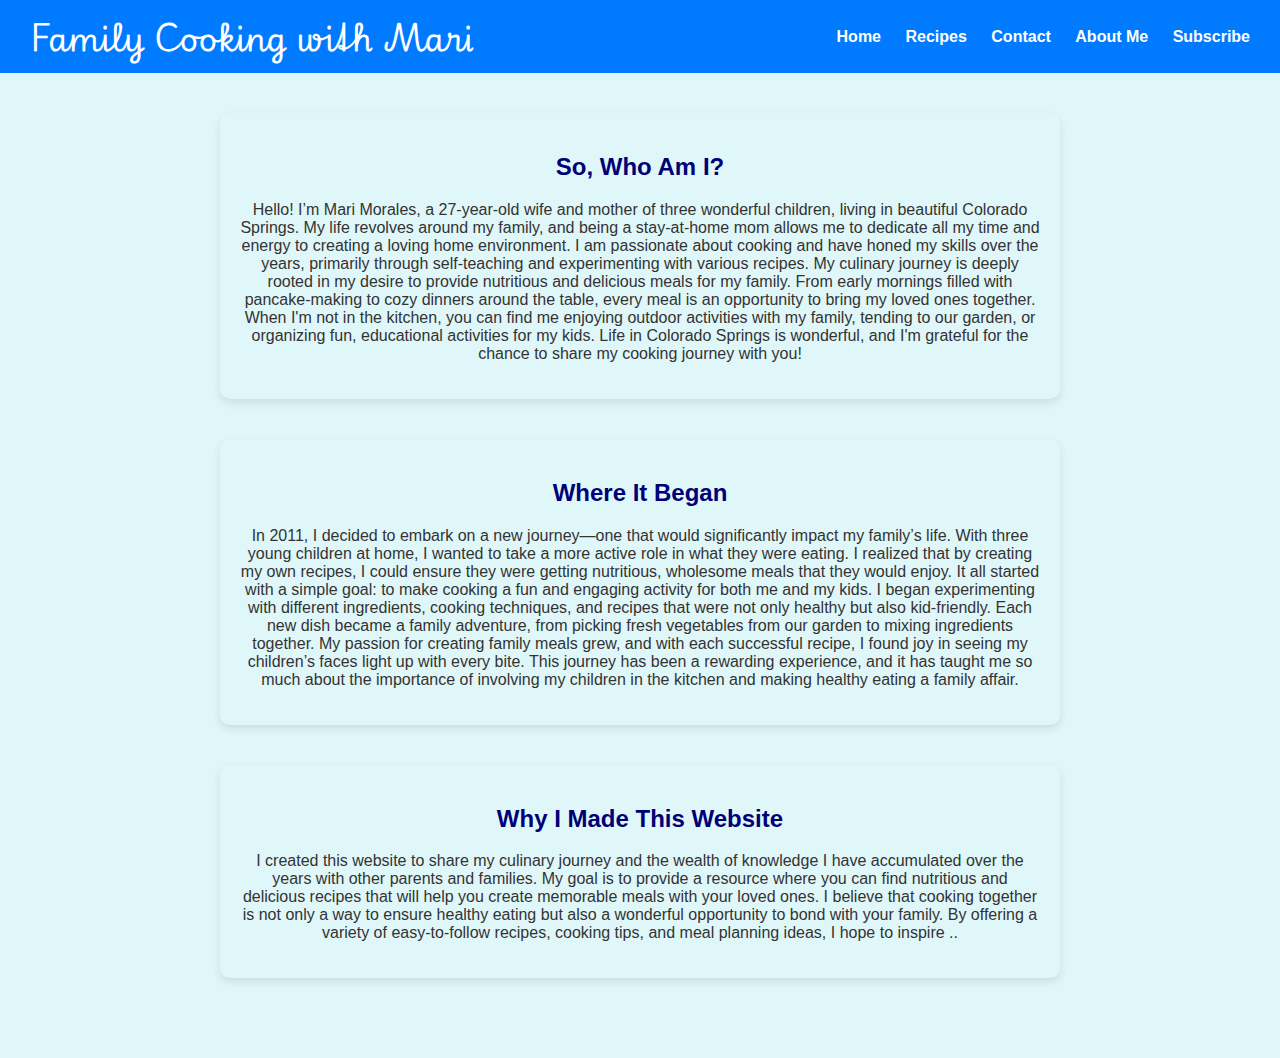
==== aboutme.html @ 346c9d9d "Add files via upload" ====
<!DOCTYPE html>
<html lang="en">
<head>
      <meta charset="UTF-8">
    <meta name="viewport" content="width=device-width, initial-scale=1.0">
    <title>About Me - Family Cooking with Mari</title>
    <link rel="preconnect" href="https://fonts.googleapis.com">
    <link rel="preconnect" href="https://fonts.gstatic.com" crossorigin>
    <link href="https://fonts.googleapis.com/css2?family=Playwrite+AT:ital,wght@0,100..400;1,100..400&display=swap" rel="stylesheet">
    <link rel="stylesheet" href="styles.css">
</head>
<body>


    <div class="header">
        <a href="index.html" class="title-link">
            <h1>Family Cooking with Mari</h1>
        </a>
        <nav>
            <a href="index.html">Home</a>
            <a href="recipes.html">Recipes</a>
            <a href="contact.html">Contact</a>
            <a href="aboutme.html">About Me</a>
            <a href="subscribe.html">Subscribe</a>
        </nav>
    </div>

    <div class="main-content">
        <div class="about-me">
            <div class="section-box">
                <h2>So, Who Am I?</h2>
                <p>Hello! I’m Mari Morales, a 27-year-old wife and mother of three wonderful children, living in beautiful Colorado Springs. My life revolves around my family, and being a stay-at-home mom allows me to dedicate all my time and energy to creating a loving home environment. I am passionate about cooking and have honed my skills over the years, primarily through self-teaching and experimenting with various recipes. My culinary journey is deeply rooted in my desire to provide nutritious and delicious meals for my family. From early mornings filled with pancake-making to cozy dinners around the table, every meal is an opportunity to bring my loved ones together. When I'm not in the kitchen, you can find me enjoying outdoor activities with my family, tending to our garden, or organizing fun, educational activities for my kids. Life in Colorado Springs is wonderful, and I'm grateful for the chance to share my cooking journey with you!</p>
            </div>

            <div class="section-box">
                <h2>Where It Began</h2>
                <p>In 2011, I decided to embark on a new journey—one that would significantly impact my family’s life. With three young children at home, I wanted to take a more active role in what they were eating. I realized that by creating my own recipes, I could ensure they were getting nutritious, wholesome meals that they would enjoy. It all started with a simple goal: to make cooking a fun and engaging activity for both me and my kids. I began experimenting with different ingredients, cooking techniques, and recipes that were not only healthy but also kid-friendly. Each new dish became a family adventure, from picking fresh vegetables from our garden to mixing ingredients together. My passion for creating family meals grew, and with each successful recipe, I found joy in seeing my children’s faces light up with every bite. This journey has been a rewarding experience, and it has taught me so much about the importance of involving my children in the kitchen and making healthy eating a family affair.</p>
            </div>

            <div class="section-box">
                <h2>Why I Made This Website</h2>
                <p>I created this website to share my culinary journey and the wealth of knowledge I have accumulated over the years with other parents and families. My goal is to provide a resource where you can find nutritious and delicious recipes that will help you create memorable meals with your loved ones. I believe that cooking together is not only a way to ensure healthy eating but also a wonderful opportunity to bond with your family. By offering a variety of easy-to-follow recipes, cooking tips, and meal planning ideas, I hope to inspire
..
---- styles.css ----
body {
    font-family: 'Roboto', sans-serif;
    margin: 0;
    padding: 0;
    background-color: #f5f5f5; 
    color: #333333; 
}

.header, .footer {
    background-color: #007bff; 
    padding: 10px 20px;
    display: flex;
    justify-content: space-between;
    align-items: center;
}

.header h1, .footer h1 {
    font-family: 'Playwrite AT', sans-serif; 
    color: #ffffff; /* White text color */
    margin: 0;
}

.header a, .footer a {
    text-decoration: none;
    color: #ffffff; 
    margin: 0 10px;
    font-weight: bold;
}

.header a:hover, .footer a:hover {
    color: #e0f7fa; 
}

.main-content {
    padding: 20px;
    background-color: #e0f7fa; 
}

.recipe-of-the-day {
    display: flex;
    align-items: center;
    margin-bottom: 40px;
}

.recipe-of-the-day img {
    max-width: 300px;
    margin-right: 20px;
    border-radius: 10px;
}

.recipe-of-the-day .text {
    max-width: 600px;
}

.recipe-of-the-day h2 {
    font-family: 'Playwrite AT', sans-serif; 
    color: #007bff; 
    margin: 0 0 10px 0;
}

.recipe-of-the-day h3 {
    color: #333333; 
    margin: 0 0 10px 0;
}

.recipe-of-the-day button {
    background-color: #007bff; 
    border: none;
    padding: 10px 20px;
    cursor: pointer;
    border-radius: 5px;
    font-weight: bold;
    margin-top: 10px;
}

.recipe-of-the-day button:hover {
    background-color: #0056b3; 
}

.section-title {
    margin: 40px 0 20px;
    font-size: 24px;
    color: #007bff; 
    border-bottom: 2px solid #007bff; 
    padding-bottom: 10px;
    font-family: 'Playwrite AT', sans-serif; 
}

.recipes {
    display: flex;
    justify-content: space-between;
    margin-bottom: 40px;
}

.recipe-box {
    background-color: #ffffff; 
    padding: 20px;
    flex: 1;
    margin: 0 10px;
    text-align: center;
    border-radius: 10px;
    box-shadow: 0 4px 8px rgba(0,0,0,0.1);
}

.recipe-box h3 {
    color: #007bff; 
    margin: 0 0 10px 0;
}

.recipe-box p {
    color: #333333; 
    margin: 0 0 20px 0;
}

.recipe-box button {
    background-color: #007bff; 
    color: #ffffff; 
    border: none;
    padding: 10px 20px;
    cursor: pointer;
    border-radius: 5px;
    font-weight: bold;
}

.recipe-box button:hover {
    background-color: #0056b3; 
}

.about-me {
    display: flex;
    flex-direction: column;
    align-items: center;
    margin-bottom: 40px;
}

.about-me .section-box {
    background-color: #e0f7fa; 
    padding: 20px;
    margin: 20px 0;
    border-radius: 10px;
    box-shadow: 0 4px 8px rgba(0, 0, 0, 0.1);
    max-width: 800px;
    text-align: center;
}

.about-me .section-box h2 {
    color: #007
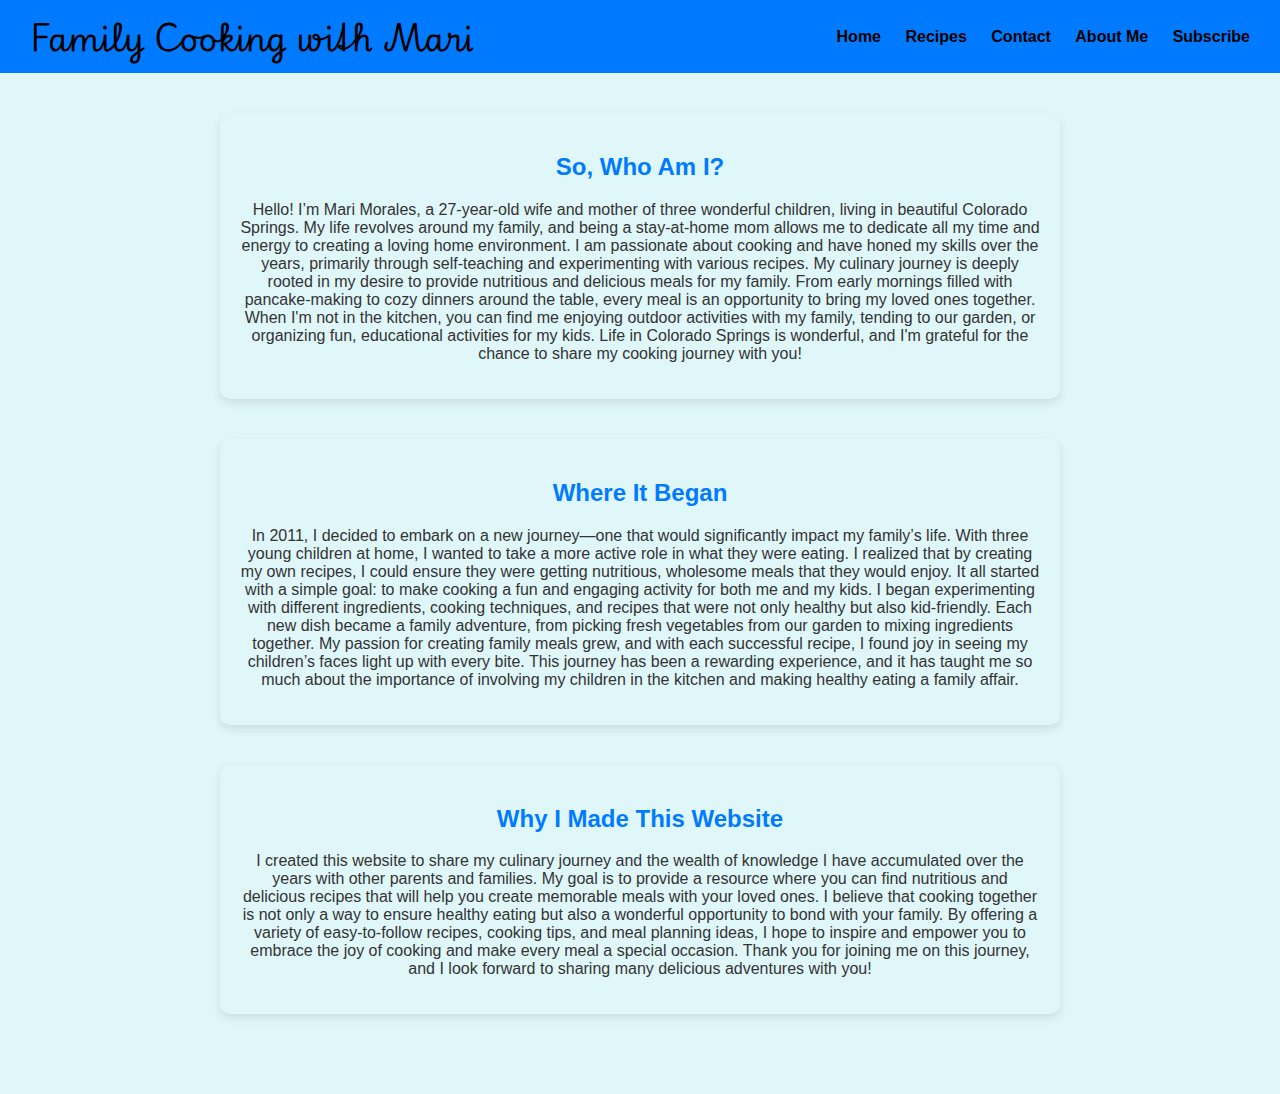
==== commit 7c8c540f: "Add files via upload" ====
--- a/aboutme.html
+++ b/aboutme.html
@@ -1,7 +1,7 @@
 <!DOCTYPE html>
 <html lang="en">
 <head>
-      <meta charset="UTF-8">
+    <meta charset="UTF-8">
     <meta name="viewport" content="width=device-width, initial-scale=1.0">
     <title>About Me - Family Cooking with Mari</title>
     <link rel="preconnect" href="https://fonts.googleapis.com">
@@ -10,8 +10,6 @@
     <link rel="stylesheet" href="styles.css">
 </head>
 <body>
-
-
     <div class="header">
         <a href="index.html" class="title-link">
             <h1>Family Cooking with Mari</h1>
@@ -39,5 +37,9 @@
 
             <div class="section-box">
                 <h2>Why I Made This Website</h2>
-                <p>I created this website to share my culinary journey and the wealth of knowledge I have accumulated over the years with other parents and families. My goal is to provide a resource where you can find nutritious and delicious recipes that will help you create memorable meals with your loved ones. I believe that cooking together is not only a way to ensure healthy eating but also a wonderful opportunity to bond with your family. By offering a variety of easy-to-follow recipes, cooking tips, and meal planning ideas, I hope to inspire
-..+                <p>I created this website to share my culinary journey and the wealth of knowledge I have accumulated over the years with other parents and families. My goal is to provide a resource where you can find nutritious and delicious recipes that will help you create memorable meals with your loved ones. I believe that cooking together is not only a way to ensure healthy eating but also a wonderful opportunity to bond with your family. By offering a variety of easy-to-follow recipes, cooking tips, and meal planning ideas, I hope to inspire and empower you to embrace the joy of cooking and make every meal a special occasion. Thank you for joining me on this journey, and I look forward to sharing many delicious adventures with you!</p>
+            </div>
+        </div>
+    </div>
+</body>
+</html>
--- a/styles.css
+++ b/styles.css
@@ -16,13 +16,13 @@
 
 .header h1, .footer h1 {
     font-family: 'Playwrite AT', sans-serif; 
-    color: #ffffff; /* White text color */
+    color: #000000; 
     margin: 0;
 }
 
 .header a, .footer a {
     text-decoration: none;
-    color: #ffffff; 
+    color: #000000;
     margin: 0 10px;
     font-weight: bold;
 }
@@ -71,6 +71,7 @@
     border-radius: 5px;
     font-weight: bold;
     margin-top: 10px;
+    color: #000000; 
 }
 
 .recipe-of-the-day button:hover {
@@ -114,7 +115,7 @@
 
 .recipe-box button {
     background-color: #007bff; 
-    color: #ffffff; 
+    color: #000000; 
     border: none;
     padding: 10px 20px;
     cursor: pointer;
@@ -144,4 +145,6 @@
 }
 
 .about-me .section-box h2 {
-    color: #007
+    color: #007bff; 
+}
+6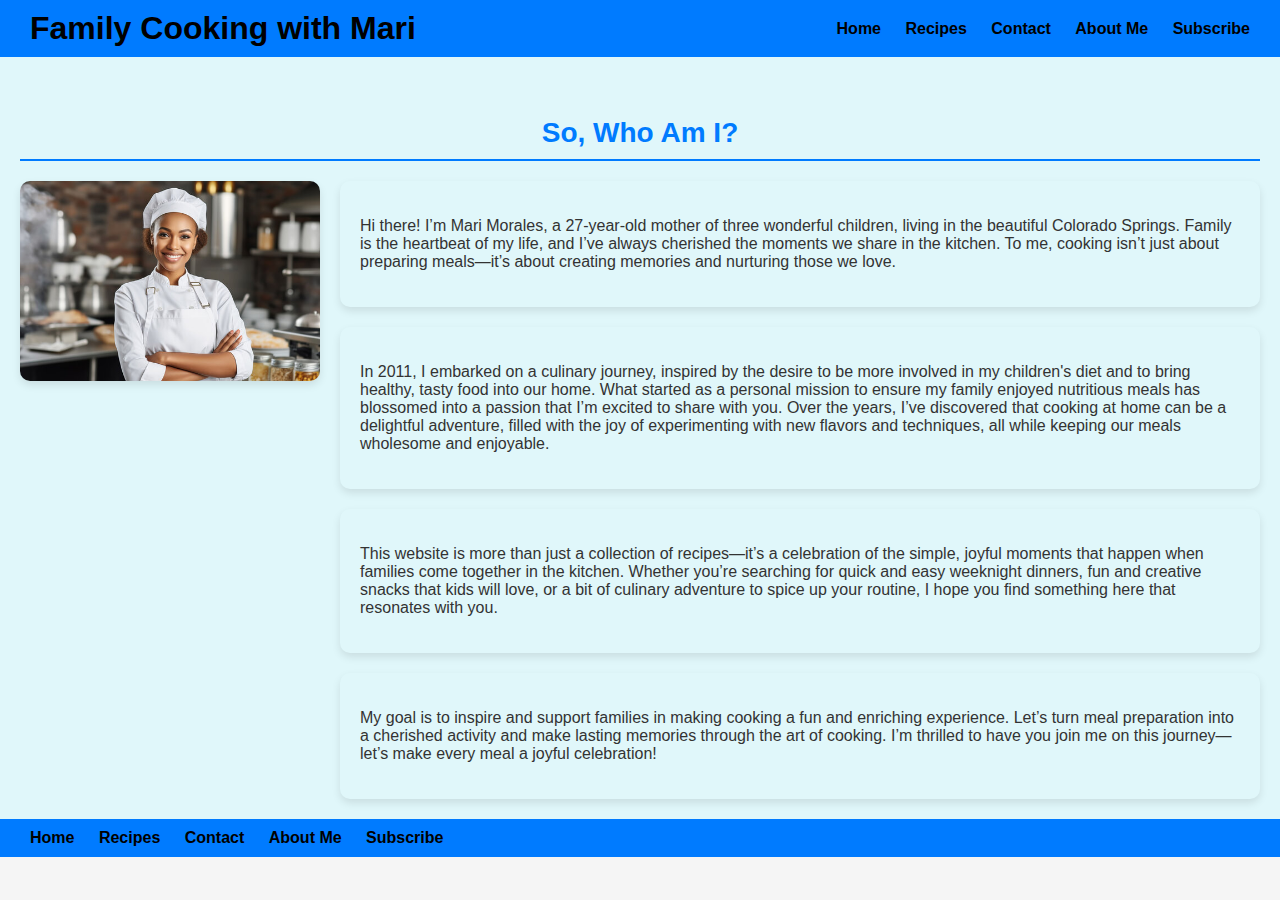
==== commit 97ee7820: "Add files via upload" ====
--- a/aboutme.html
+++ b/aboutme.html
@@ -3,11 +3,19 @@
 <head>
     <meta charset="UTF-8">
     <meta name="viewport" content="width=device-width, initial-scale=1.0">
+    <meta name="description" content="Learn more about Mari Morales, a passionate cook and mother of three from Colorado Springs. Discover her journey into cooking, her dedication to family meals, and how this website celebrates the joy of cooking together.">
     <title>About Me - Family Cooking with Mari</title>
-    <link rel="preconnect" href="https://fonts.googleapis.com">
-    <link rel="preconnect" href="https://fonts.gstatic.com" crossorigin>
-    <link href="https://fonts.googleapis.com/css2?family=Playwrite+AT:ital,wght@0,100..400;1,100..400&display=swap" rel="stylesheet">
     <link rel="stylesheet" href="styles.css">
+    <link rel="stylesheet" href="aboutme.css">
+    <style>
+        
+        .section-title {
+            text-align: center; 
+            font-size: 28px; 
+            color: #007bff; 
+            margin-bottom: 20px; 
+        }
+    </style>
 </head>
 <body>
     <div class="header">
@@ -24,22 +32,34 @@
     </div>
 
     <div class="main-content">
+        <h2 class="section-title">So, Who Am I?</h2>
         <div class="about-me">
-            <div class="section-box">
-                <h2>So, Who Am I?</h2>
-                <p>Hello! I’m Mari Morales, a 27-year-old wife and mother of three wonderful children, living in beautiful Colorado Springs. My life revolves around my family, and being a stay-at-home mom allows me to dedicate all my time and energy to creating a loving home environment. I am passionate about cooking and have honed my skills over the years, primarily through self-teaching and experimenting with various recipes. My culinary journey is deeply rooted in my desire to provide nutritious and delicious meals for my family. From early mornings filled with pancake-making to cozy dinners around the table, every meal is an opportunity to bring my loved ones together. When I'm not in the kitchen, you can find me enjoying outdoor activities with my family, tending to our garden, or organizing fun, educational activities for my kids. Life in Colorado Springs is wonderful, and I'm grateful for the chance to share my cooking journey with you!</p>
-            </div>
-
-            <div class="section-box">
-                <h2>Where It Began</h2>
-                <p>In 2011, I decided to embark on a new journey—one that would significantly impact my family’s life. With three young children at home, I wanted to take a more active role in what they were eating. I realized that by creating my own recipes, I could ensure they were getting nutritious, wholesome meals that they would enjoy. It all started with a simple goal: to make cooking a fun and engaging activity for both me and my kids. I began experimenting with different ingredients, cooking techniques, and recipes that were not only healthy but also kid-friendly. Each new dish became a family adventure, from picking fresh vegetables from our garden to mixing ingredients together. My passion for creating family meals grew, and with each successful recipe, I found joy in seeing my children’s faces light up with every bite. This journey has been a rewarding experience, and it has taught me so much about the importance of involving my children in the kitchen and making healthy eating a family affair.</p>
-            </div>
-
-            <div class="section-box">
-                <h2>Why I Made This Website</h2>
-                <p>I created this website to share my culinary journey and the wealth of knowledge I have accumulated over the years with other parents and families. My goal is to provide a resource where you can find nutritious and delicious recipes that will help you create memorable meals with your loved ones. I believe that cooking together is not only a way to ensure healthy eating but also a wonderful opportunity to bond with your family. By offering a variety of easy-to-follow recipes, cooking tips, and meal planning ideas, I hope to inspire and empower you to embrace the joy of cooking and make every meal a special occasion. Thank you for joining me on this journey, and I look forward to sharing many delicious adventures with you!</p>
+            <img src="femalechef.jpg" alt="Female Chef" class="about-image">
+            <div class="about-info">
+                <div class="about-text-box">
+                    <p>Hi there! I’m Mari Morales, a 27-year-old mother of three wonderful children, living in the beautiful Colorado Springs. Family is the heartbeat of my life, and I’ve always cherished the moments we share in the kitchen. To me, cooking isn’t just about preparing meals—it’s about creating memories and nurturing those we love.</p>
+                </div>
+                <div class="about-text-box">
+                    <p>In 2011, I embarked on a culinary journey, inspired by the desire to be more involved in my children's diet and to bring healthy, tasty food into our home. What started as a personal mission to ensure my family enjoyed nutritious meals has blossomed into a passion that I’m excited to share with you. Over the years, I’ve discovered that cooking at home can be a delightful adventure, filled with the joy of experimenting with new flavors and techniques, all while keeping our meals wholesome and enjoyable.</p>
+                </div>
+                <div class="about-text-box">
+                    <p>This website is more than just a collection of recipes—it’s a celebration of the simple, joyful moments that happen when families come together in the kitchen. Whether you’re searching for quick and easy weeknight dinners, fun and creative snacks that kids will love, or a bit of culinary adventure to spice up your routine, I hope you find something here that resonates with you.</p>
+                </div>
+                <div class="about-text-box">
+                    <p>My goal is to inspire and support families in making cooking a fun and enriching experience. Let’s turn meal preparation into a cherished activity and make lasting memories through the art of cooking. I’m thrilled to have you join me on this journey—let’s make every meal a joyful celebration!</p>
+                </div>
             </div>
         </div>
     </div>
+
+    <div class="footer">
+        <nav>
+            <a href="index.html">Home</a>
+            <a href="recipes.html">Recipes</a>
+            <a href="contact.html">Contact</a>
+            <a href="aboutme.html">About Me</a>
+            <a href="subscribe.html">Subscribe</a>
+        </nav>
+    </div>
 </body>
 </html>
--- a/styles.css
+++ b/styles.css
@@ -35,6 +35,44 @@
     padding: 20px;
     background-color: #e0f7fa; 
 }
+
+
+.about-me {
+    display: flex;
+    flex-direction: row;
+    align-items: flex-start;
+    gap: 20px;
+    margin-top: 20px;
+}
+
+.about-image {
+    width: 100%;
+    max-width: 300px;
+    border-radius: 10px;
+    box-shadow: 0 4px 8px rgba(0, 0, 0, 0.1);
+}
+
+.about-info {
+    flex: 1;
+    display: flex;
+    flex-direction: column;
+    gap: 20px;
+}
+
+.about-text-box {
+    background-color: #e0f7fa;
+    padding: 20px;
+    border-radius: 10px;
+    box-shadow: 0 4px 8px rgba(0, 0, 0, 0.1);
+}
+
+.about-text {
+    margin: 0;
+    line-height: 1.6;
+    color: #333;
+}
+
+
 
 .recipe-of-the-day {
     display: flex;
@@ -91,26 +129,35 @@
     display: flex;
     justify-content: space-between;
     margin-bottom: 40px;
+    flex-wrap: wrap;
 }
 
 .recipe-box {
     background-color: #ffffff; 
     padding: 20px;
     flex: 1;
-    margin: 0 10px;
+    margin: 10px;
     text-align: center;
     border-radius: 10px;
     box-shadow: 0 4px 8px rgba(0,0,0,0.1);
+    max-width: calc(33.33% - 20px); 
+    box-sizing: border-box; 
+}
+
+.recipe-box img {
+    max-width: 100%;
+    height: auto;
+    border-radius: 10px;
 }
 
 .recipe-box h3 {
     color: #007bff; 
-    margin: 0 0 10px 0;
+    margin: 10px 0;
 }
 
 .recipe-box p {
     color: #333333; 
-    margin: 0 0 20px 0;
+    margin: 0 0 10px 0;
 }
 
 .recipe-box button {
@@ -126,25 +173,3 @@
 .recipe-box button:hover {
     background-color: #0056b3; 
 }
-
-.about-me {
-    display: flex;
-    flex-direction: column;
-    align-items: center;
-    margin-bottom: 40px;
-}
-
-.about-me .section-box {
-    background-color: #e0f7fa; 
-    padding: 20px;
-    margin: 20px 0;
-    border-radius: 10px;
-    box-shadow: 0 4px 8px rgba(0, 0, 0, 0.1);
-    max-width: 800px;
-    text-align: center;
-}
-
-.about-me .section-box h2 {
-    color: #007bff; 
-}
-6